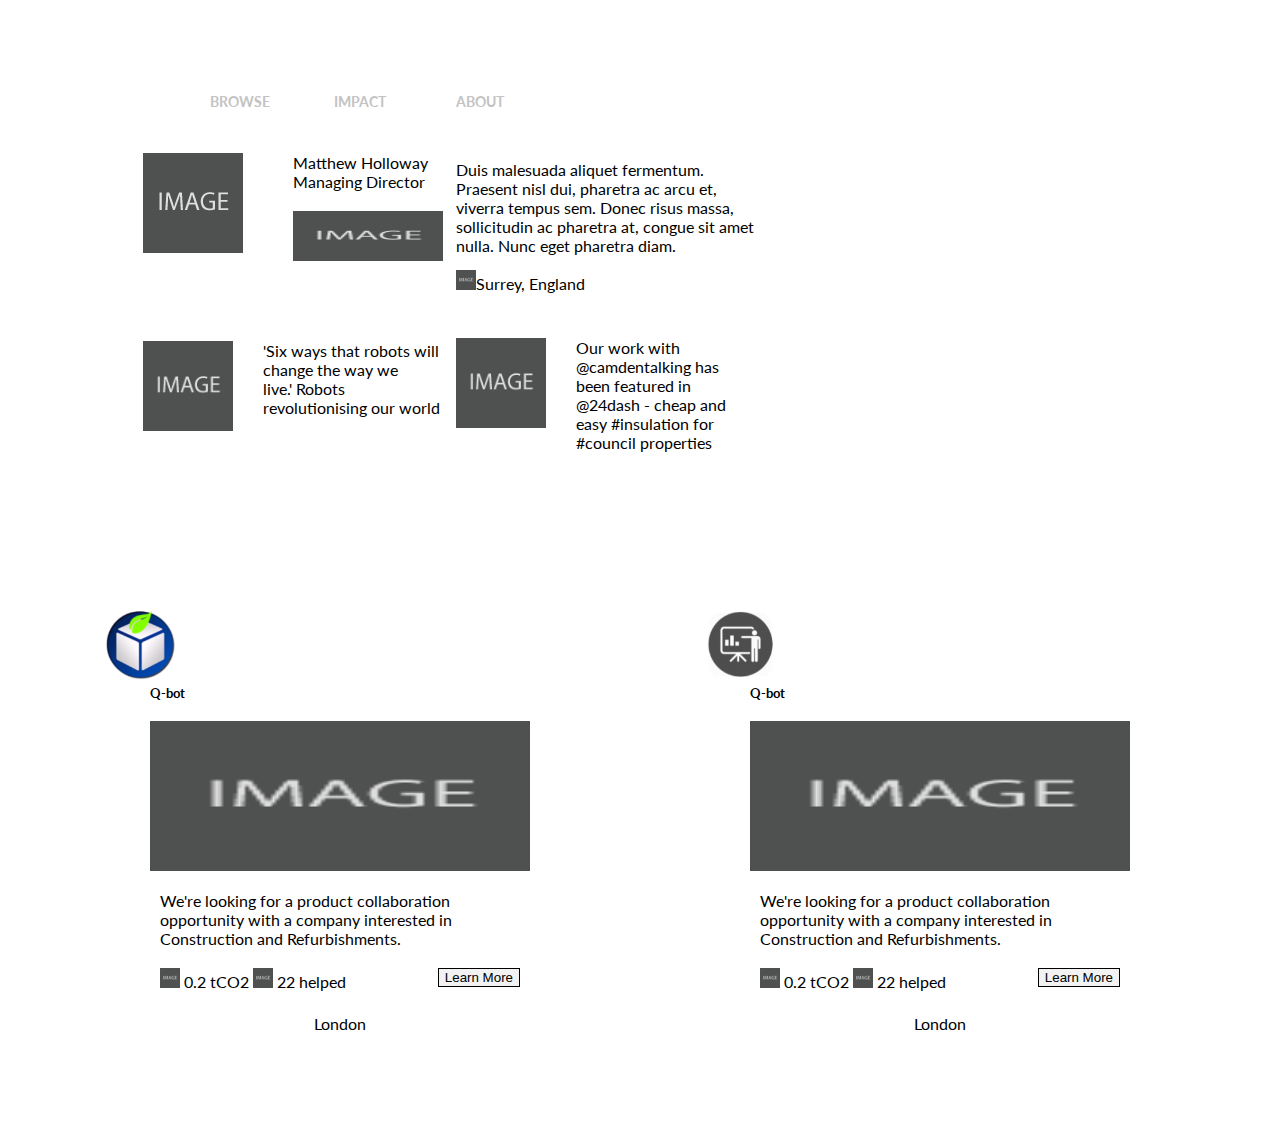
==== profile.html @ eb340f92 "Front End" ====
<!DOCTYPE html PUBLIC "-//W3C//DTD XHTML 1.0 Transitional//EN" "http://www.w3.org/TR/xhtml1/DTD/xhtml1-transitional.dtd">
<html xmlns="http://www.w3.org/1999/xhtml">
<head>
<meta http-equiv="Content-Type" content="text/html; charset=UTF-8" />
<link rel="stylesheet" type="text/css" href="style/style.css" />
<link href='http://fonts.googleapis.com/css?family=Lato:400,300,700' rel='stylesheet' type='text/css'>
<title>PROJECT INFORMATION | ThegoodOrg</title>
</head>
<body>

<div class="main_nav">
	<div class="container">
        <div class="nav">
            <ul>
            <li>BROWSE</li>
            <li>IMPACT</li>
            <li>ABOUT</li>
            </ul>       
        </div>
    </div>
</div>


<div class="main_body">
    <div class="container relative">
    
  <div class="col-1">
      <div class="row-1-col">
      	<div class="profile-pic"><img src="images/image.png"  /></div>
        <div class="company">
        Matthew Holloway <br />
        Managing Director
        </div>
        <div class="company-logo"><img src="images/image.png"  /></div>
        <div class="clear"></div>
      </div>
      
      <div class="row-2-col"><img src="images/image.png"  /><span>'Six ways that robots will change the way we live.' Robots revolutionising our world</span></div>
  </div>
  <div class="col-2">
       <div class="row-1-col"><span>Duis malesuada aliquet fermentum. Praesent nisl dui, pharetra ac arcu et, viverra tempus sem. Donec risus massa, sollicitudin ac pharetra at, congue sit amet nulla. Nunc eget pharetra diam.</span><span><img src="images/image.png" />Surrey, England</span></div>
       <div class="row-2-col"><img src="images/image.png"  /> <span>Our work with @camdentalking has been featured in @24dash - cheap and easy #insulation for #council properties</span></div>
   </div>
   <div class="col-3"><iframe width="560" height="315" src="https://www.youtube.com/embed/BcGdsdqiJXcDo8" frameborder="0" allowfullscreen></iframe></div>
	</div>
</div>

<div class="main-projects">
    <div class="container relative">

<div class="profile-project-one left">
    <img class="absolute-project-logo" src="images/Product Collaboraiton.png" />
    <div class="project-image-big"></div>
    <h5>Q-bot</h5>
    <img src="images/image.png" border="0" class="absolute-project-image" /><span>We're looking for a product collaboration opportunity with a company interested in Construction and Refurbishments.
    </span>
    <span><img class="icon" src="images/image.png"  />0.2 tCO2 <img class="icon" src="images/image.png" />22 helped <button>	<label>Learn More</label></button></span>
    <div class="location">London</div>
    </div>
    
    
  <div class="profile-project-one right">
    <img class="absolute-project-logo" src="images/Lecturing Opportunities.png" />
    <div class="project-image-big"></div>
    <h5>Q-bot</h5>
    <img class="absolute-project-image" src="images/image.png" />
    <span>We're looking for a product collaboration opportunity with a company interested in Construction and Refurbishments.
    </span>
    <span><img class="icon" src="images/image.png"  />0.2 tCO2 <img class="icon" src="images/image.png" />22 helped <button>	<label>Learn More</label></button></span>
    <div class="location">London</div>
    </div>
</div> 
    
</div><!-- container end -->
</div><!-- main_body end -->


</body>
</html>
---- style/style.css ----
@charset "UTF-8";
/* CSS Document */

body { margin:0; padding:0; background-color:f0f0f0; font-family: 'Lato', sans-serif; }
a { text-decoration:none; color:#fc663b; }
.clear {  height:0; clear:both;  }
.container { max-width:1000px; width:100%; display:block; margin:auto; }
.relative { POSITION:relative; }
.dLine { width:100%; height:1px; border-bottom:1px dotted #000; margin:10px 0; }
.textAlignCenter { text-align:center; }


/* TOP NAVIGATION */
.main_nav { position:relative; width:100%; display:block;  background-color:#FFF; min-height:120px; }
.nav { max-width:1000px; width:100%; position:absolute; bottom:0; }
.nav ul { list-style-type:none; display:block; }
.nav ul li { float:left; display:inline-block; max-width:100px; width:100%; font-size:14px; font-weight:700; text-align:center; padding:10px; color:#c3c3c3; }
.nav ul li:hover { border-bottom:2px solid #c3c3c3; color:#000; }
/* TOP NAVIGATION ENDS */

/* PROJECT NAVIGATION */

.project-nav-msg-triangle { display:none; background-color: #F2F2F2; border-radius: 5px; box-shadow: 0 0 6px #B2B2B2; padding: 10px 18px; position: absolute; top:20px; left:-230px; vertical-align: top; padding-bottom:20px; z-index:10;}
.project-nav-msg-triangle::before { background-color: #F2F2F2; content: "\00a0"; display: block; height: 16px; position: absolute; top: 11px;  z-index:10;
 transform:             rotate( 29deg ) skew( -35deg );
        -moz-transform:    rotate( 29deg ) skew( -35deg );
        -ms-transform:     rotate( 29deg ) skew( -35deg );
        -o-transform:      rotate( 29deg ) skew( -35deg );
        -webkit-transform: rotate( 29deg ) skew( -35deg );
 width:  20px;	
}
.project-nav-msg-close  { width:100%; }
.project-nav-msg-close img{ display:block; width:18px; float:right; clear:both; }

.project-nav-one {  display:none; padding:30px 0;  } 
.project-nav-project { float:left; width:100px; margin-right:50px;}
.project-nav-project:last-of-type { float:left; width:100px; margin-right:0px;  }
.project-nav-one-img-one { width:100px; height:100px; background-image:url(../images/project-nav-one-img-one-hover.png); }
.project-nav-one-img-one:hover { width:100px; height:100px; background-image:url(../images/project-nav-one-img-one.png); }
.project-nav-one-img-two{ width:100px; height:100px; background-image:url(../images/project-nav-one-img-two-hover.png); }
.project-nav-one-img-two:hover{ width:100px; height:100px; background-image:url(../images/project-nav-one-img-two.png); }
.project-nav-one-img-three{ width:100px; height:100px; background-image:url(../images/project-nav-one-img-three-hover.png); }
.project-nav-one-img-three:hover{ width:100px; height:100px; background-image:url(../images/project-nav-one-img-three.png); }
.project-nav-one-img-four{ width:100px; height:100px; background-image:url(../images/project-nav-one-img-four-hover.png); }
.project-nav-one-img-four:hover{ width:100px; height:100px; background-image:url(../images/project-nav-one-img-four.png); }
.project-nav-one-img-five{ width:100px; height:100px; background-image:url(../images/project-nav-one-img-five-hover.png); }
.project-nav-one-img-five:hover{ width:100px; height:100px; background-image:url(../images/project-nav-one-img-five.png); }
.project-nav-one-img-six{ width:100px; height:100px; background-image:url(../images/project-nav-one-img-six-hover.png); }
.project-nav-one-img-six:hover{ width:100px; height:100px; background-image:url(../images/project-nav-one-img-six.png); }
.project-nav-one-img-seven{ width:100px; height:100px; background-image:url(../images/project-nav-one-img-seven-hover.png); }
.project-nav-one-img-seven:hover{ width:100px; height:100px; background-image:url(../images/project-nav-one-img-seven.png); }
.project-nav-project span{ display:block; font-size:11px; width:100%; text-align:center; overflow:hidden;  }
/* PROJECT NAVIGATION ENDS */



/* MAIN HOME PAGE */

.main_body { width:100%; background-color:#fff; margin-top:10px; min-height:400px; padding-bottom:15px; }
.project-one { display:block; min-height:280px; max-width:300px; width:100%; float:left; background-image:url(../images/project-one.png); position:relative; margin-bottom:20px; margin-top:100px;}

.projectOne-img-one { position:absolute; width:107px; height:100px; bottom:0; right:46px; z-index:10; }
.projectOne-img-one:hover {  background-image:url(../images/projectOne-img-one.png); }
.projectOne-img-two { position:absolute; width:141px; height:136px; bottom:0; left:32px; }
.projectOne-img-two:hover {  background-image:url(../images/projectOne-img-two.png); }
.projectOne-img-three { position:absolute; width:136px; height:144px; top:0; left:6px; }
.projectOne-img-three:hover {  background-image:url(../images/projectOne-img-three.png); }
.projectOne-img-four { position:absolute; width:110px; height:106; top:4px; right:38px; }
.projectOne-img-four:hover {  background-image:url(../images/projectOne-img-four.png); }
.projectOne-img-five { position:absolute; width:79px; height:82; top:104px; right:0; }
.projectOne-img-five:hover {  background-image:url(../images/projectOne-img-five.png); }
.project-one-msg { display:none; position:absolute; left:300px; z-index:10; width:150px; height:100px; font-size:11px; top:300px; }

.project-one-msg-triangle { display:inline-block; background-color: #F2F2F2; border-radius: 5px; box-shadow: 0 0 6px #B2B2B2; padding: 10px 18px; position: absolute vertical-align: top; padding-bottom:20px;}
.project-one-msg-triangle::before { background-color: #F2F2F2; content: "\00a0"; display: block; height: 16px; position: absolute; top: 11px; left:-5px;
 transform:             rotate( 29deg ) skew( -35deg );
        -moz-transform:    rotate( 29deg ) skew( -35deg );
        -ms-transform:     rotate( 29deg ) skew( -35deg );
        -o-transform:      rotate( 29deg ) skew( -35deg );
        -webkit-transform: rotate( 29deg ) skew( -35deg );
 width:  20px;
	
}

.search { display:none; width:80%; padding:125px 0; margin:auto; }
.search input { float:left; display:inline-block; width:calc(100% - 200px); height:40px; border-radius:5px; }
.search button { float:right; display:inline-block; width:100px; height:35px; border-radius:5px; }

.project-one-msg-close  { width:100%; }
.project-one-msg-close img{ display:block; width:18px; float:right; clear:both; }
.project-one-msg-box { background-color:#fff; width:80%; }

.project-two { display:inline-block; min-height:280px; max-width:300px; width:100%; float:none; position:relative; margin:auto; margin-bottom:20px; margin-top:100px; }
.project-three { display:block; min-height:280px; max-width:300px; width:100%; float:right; background-image:url(../images/project-three.png); position:relative; margin-bottom:20px; margin-top:100px;}






/* MAIN HOME ENDS */


/* PROJECT PAGE */
.main_body-project { width:100%; background-color:#f4f4f4; margin-top:10px; min-height:400px; text-align:center; }
.main_body-project h1 { text-align:left; font-weight:300; }
.main_body-project h3 { text-align:left; }
.image { width:100%; min-height:400px; background-color:#535353; }
.call-back { margin-top:10px; background-color:#0004a1; color:#fff; width:130px; height:40px; border:5px; border-radius:5px; }

.left-side-panel { float:left; display:inline-block; width:20%;  }
.right-side-panel { float:right; display:inline-block; width:15%;  }
.center-side-panel {  display:inline-block; width:60%; margin:auto; }

.project-info { width:100%; min-height:1px; background-color:#FFF; padding:10px; text-align:left;  }
.project-info img { margin:auto; }
.button { width:100%; min-height:1px; padding:10px; background:#fff; margin-top:20px; }
.button img{ width:25px; height:25px; float:left; }

.info-box { display:block; min-height:50px; margin:25px 0; background-color:#fff; padding:15px; }
.info-box img { width:30px; height:30px; float:left; display:inline-block;  }
.info-box h2 {  display:inline-block; font-weight:300;  margin:0; padding:0; text-align:left; margin-bottom:25px; }
.info-box span { display:block; width:100%;  }
.location-span { float:left; width:50%; text-align:left }
.location-map { float:right; width:50%; }

.row { width:100%; min-height:20px; text-align:center; padding-top:20px;  }
.row .logo { width:25%; display:inline-block; float:left; }
.row .rep-name { width:25%; display:inline-block; float:left;  }
.row .rep-role { width:25%; display:inline-block; float:left;  }
.row .project-logo { width:25%; display:inline-block; float:left;  }
.row .project-logo img { height:50px; width:70%; }

.row .description {  width:45%; display:inline-block; float:left; padding-right:5%; }
.row .description h4 { margin:0; margin:30px 0; text-align:left; font-weight:400; }
.row .new-project { position:relative; width:45%; display:inline-block; float:right; }
.row .new-project button { position:absolute; left:50px; bottom:-90px; float:left; margin-top:10px; background-color:#0004a1; color:#fff; width:130px; height:40px; border:5px; border-radius:5px; }

.row-line {  min-height:1px; border-bottom: dotted 1px #000; width:100%; margin:20px 0; }
.row .recent-location, .row .recent-news  { text-align:left; margin-bottom:10px; }
.project-image { float:left; width:23%; }
.project-image img { height:100%; width:100%; }
.project-msg { float:left; width:23%; padding:1%; }
.row-button-learn { float:left;  }
.row-button-learn button {  margin-top:10px; background-color:#0004a1; color:#fff; width:130px; height:40px; border:5px; border-radius:5px; }
.row-button-request { float:left; }
.row-button-request button { margin-top:10px; background-color:#0004a1; color:#fff; width:130px; height:40px; border:5px; border-radius:5px; margin-left:20px; }
/* PROJECT PAGE  ENDS */


/* PROFILE PAGE  */
.col-1 { display:inline-block; width:30%; float:left; padding:3px; margin-top:20px; height:310px; }
.col-1 .profile-pic { width:40%; height:100%; display:inline-block; float:left; }
.col-1 .profile-pic { max-width:150px; width:100%; }
.col-1 .company-pic { width:60%; display:inline-block; text-align:right; float:right; }
.col-1 .company-logo { width:50%; display:inline-block; float:right; padding-top:20px;}
.col-1 .company-logo img { height:50px; width:100%; }
.col-1 .row-2-col { margin-top:65px; }
.col-1 .row-2-col img { width:30%; display:inline-block; margin-top:15px; float:left; }
.col-1 .row-2-col span { width:60%; display:inline-block; margin-top:15px; float:right;}
.col-2 {  display:inline-block; width:30%; float:left; padding:10px;  margin-top:20px; height:310px; }
.col-2 .row-1-col span { width:100%; display:block; }
.col-2 .row-1-col span:last-of-type { margin-top:15px; }
.col-2 .row-1-col span img {  width:20px; height:20px; }
.col-2 .row-2-col { margin-top:30px; }
.col-2 .row-2-col img { width:30%; display:inline-block; margin-top:15px; float:left; }
.col-2 .row-2-col span { width:60%; display:inline-block; margin-top:15px; float:right;}
.col-3 {  display:inline-block; width:30%; float:left;  margin-top:20px; }


.profile-project-one { max-width:400px; width:100%; display:block; position:relative; background-color:#fff; padding-top:15px;  margin:100px 0; }
.profile-project-one .absolute-project-logo { position:absolute; top:-40px; left:-40px; width:80px; height:80px }
.profile-project-one .absolute-project-image { width:95%; height:150px; display:block; margin:auto; }
.profile-project-one h5 { display:block; width:95%; margin:20px auto; padding-top:5px; }
.profile-project-one span { display:block; width:90%; margin:20px auto;  }
.icon { width:20px; height:20px; margin-right:4px; }
.profile-project-one .location { background-color:c4c4c4; text-align:center; width:100%; margin-top:15px; padding:3px 0;}
.profile-project-one span button { border:1px solid #000; background:#f2f2f2; float:right; }
.left { float:left; }
.right { float:right; }
/* PROFILE PAGE  ENDS */

/* CREATE A NEW PROJECT PROFILE PAGE */
.main_body_create_profile { width:100%; margin-top:10px; min-height:400px; padding-bottom:15px; }
.main_body_create_profile .create-profile { background-color:#fff; min-height:400px; padding-left:15px; }
.col-1 .new-profile-pic { min-width:110px; min-height:110px; display:inline-block; float:left;  border-radius:50%; border:1px solid #000; line-height:110px; text-align:center; } 
.col-1 .new-company input { margin:5px }
.col-1 .new-company-pic { width:60%; display:inline-block; text-align:right; float:right; }
.col-1 .new-company-logo { width:50%; display:inline-block; float:right; padding-top:20px;}
.col-2 .row-1-col input[type="text"] { margin-left:9px; }
.col-3-new {  display:inline-block; width:36%; float:left;  margin-top:20px; background-color:#f2f2f2; min-height:310px; }
.col-3-new input[type="text"]{ width:60%; margin:auto; display:block; margin-top:45%; }
.profile-project-one .profile-project-image-add { width:90%; min-height:150px; line-height:150px; text-align:center; background-color:#f2f2f2; margin:auto; }
/* CREATE A NEW PROJECT PROFILE PAGE ENDS */

/* SIGN IN FORM */
.signInForm { display:block; margin:100px auto; width:400px; min-height:500px; background-color:f1f1f1; border:4px solid #474747; }
.signInForm h1{ width:100%; text-align:center; color:#666666; }
.signInForm h3{ width:100%; text-align:center; color:#666666; margin-bottom:40px; }
.signInForm .login { width:80%; background-color:#fff; display:block; margin:auto; padding:3%; }
.signInForm .login input {display:block; margin:auto; width:90%; margin:15px auto; height:25px; }
.signInForm .login button { display:block; margin:auto;  width:90%; height:38px; color:#fff; font-weight:600; background-color:#fc663b; border:none; }
.signInForm .login img { width:70%; height:40px; margin:auto; display:block; }
.signInForm .login h3 { text-align:center; width:100%; display:block; }
.signInForm .login span { text-align:center; width:100%; display:block; margin:10px auto; }
.signInForm .login span:first-of-type { width:88%; font-size:10px; text-align:left; }
/* SIGN IN FORM ENDS */

/* HEAR FROM YOU FORM */
.hear-from-you{ display:block; margin:100px auto; width:580px; min-height:330px; background-color:fff; border:3px solid #474747; }
.hear-from-you img.hearLogo{ float:left; display:inline-block; width:60px; height:60px; margin:20px;}
.hear-from-you h4 { color:#666666; line-height:60px; }
.hear-from-you textarea { width:80%; display:block; margin:auto; }
.hear-from-you button { float:right; margin:15px 10% 0 0; }
.hear-from-you .project-rate { padding:25px 0 15px 10px; }
.hear-from-you .project-rate img { width:15px; height:15px; margin-right:4px; }
/* HEAR FROM YOU FORM ENDS */

/* HEAR FROM YOU FORM */
.request-a-call { display:block; margin:100px auto; width:580px; min-height:150px; background-color:fff; border:3px solid #474747; }
.request-a-call img.hearLogo{ float:left; display:inline-block; width:60px; height:60px; margin:20px;}
.request-a-call h4 { color:#666666; line-height:25px; width:60%; float:left;}
.request-a-call input { display:block; width:50px; height:27px; text-align:center; float:right;  margin:35px 10% 0 0; }
.request-a-call button { float:right; margin:15px 10% 0 0; border:1px solid #000; background:#f2f2f2; }
.request-a-call .project-rate { padding:25px 0 15px 10px; }
.request-a-call .project-rate img { width:15px; height:15px; margin-right:4px; }
/* HEAR FROM YOU FORM ENDS */

/* CREATE A NEW USER PROFILE PAGE */
.column-1 { display:inline-block; float:left; width:50%; min-height:10px; padding-top:30px; }
.column-1 .user-logo { width:20%; display:inline-block; float:left; }
.column-1 .user-logo img { width:90%; }
.column-1 .user-logo-desc { width:70%; display:inline-block; float:right; }
.column-1 .user-profile-pic {  width:20%; display:inline-block; float:left; margin-top:20px;  }
.column-1 .input-info { float:right; width:80%; margin-top:30px; }
.column-1 .input-info input[type="text"] { display:block; float:right; width:80%; margin:5px 20px;}
.column-1 table { width:100%; margin-top:20px; }
.column-1 table tr td { text-align:right; font-size:12px; }
.column-1 table input[type="text"] { width:80%; margin:5px 20px; }
.column-1 table button { float:left; margin:20px 50px;  border:1px solid #000; background:#f2f2f2;}
.column-2 { display:inline-block; float:right; width:50%; }

.column-2 textarea { width:100%; resize:none; }
.column-2 label { width:100%; font-size:12px; }
.column-2 .initiatives { display:block; width:100%; }
.column-2 .initiatives .initiatives-description { max-width:200px; display:inline-block; float:left; font-size:12px;}
.column-2 .initiatives .initiatives-box { max-width:40px; display:inline-block; float:left;  }
.column-2 .initiatives .initiatives-box span { font-size:5px; }
.column-2 .initiatives .initiatives-box img { width:40px; }
.column-2 h5 { width:100%; display:block; clear:both; margin-top:20px; margin-bottom:8px; }

.column-2 .causes { width:100%; display:block; }
.column-2 .causes .causes-description { width:35%; float:left; font-size:12px; }
.column-2 .causes .causes-one { width:20%; float:left; background:#999; }
.column-2 .causes .causes-two { width:20%; float:left; background:#999; }
.column-2 .causes .causes-three { width:20%; float:left; background:#999; }

/* CREATE A NEW USER PROFILE PAGE ENDS*/
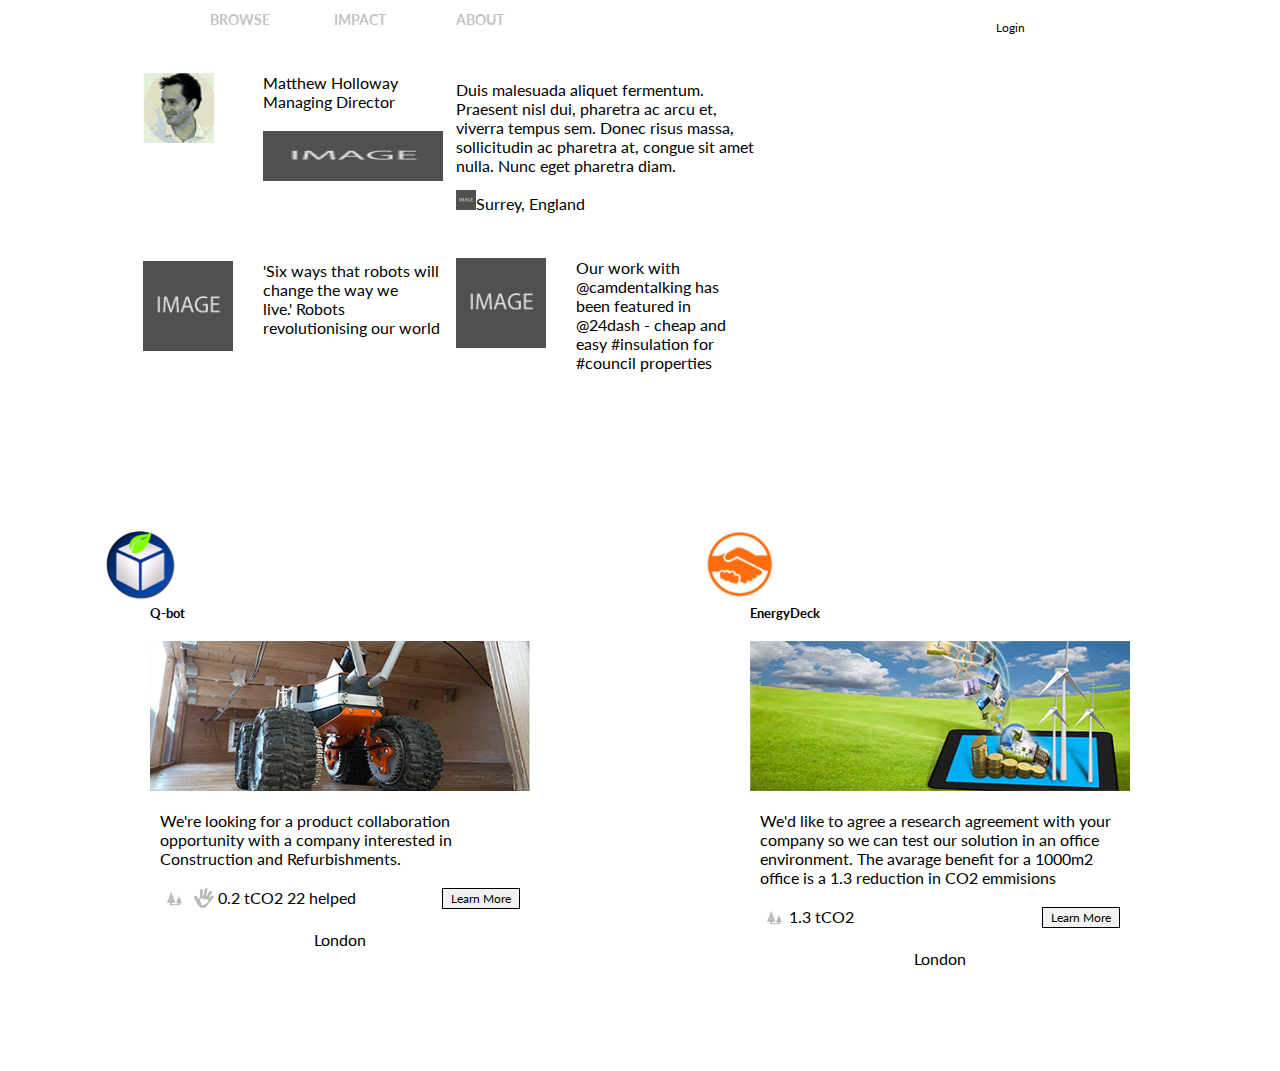
==== commit 587750aa: "update front page" ====
--- a/profile.html
+++ b/profile.html
@@ -10,6 +10,16 @@
 
 <div class="main_nav">
 	<div class="container">
+    
+     <div class="search">
+        <div class="login">
+            <ul>
+                <a id="login" href="#"><li>Login</li></a>
+
+            </ul>
+        </div>
+    	
+    </div>
         <div class="nav">
             <ul>
             <li>BROWSE</li>
@@ -20,13 +30,36 @@
     </div>
 </div>
 
+<!-- SIGN IN FORM -->
+<div id="login_form" class="signInForm" style="display:none;">
+<h1>Welcome !</h1>
+<h3>Please sign in to your account</h3>
+
+  <div class="login">    
+   	<input type="text" placeHolder="Email" />       
+        <input type="text" placeHolder="Password" />
+        
+        <button><label>SIGN IN</label></button>
+        <span><a href="#">Forgot your password?</a></span>
+        
+    <h3>or <a href="#">SIGN UP</a> - Its FREE</h3>
+        
+      <a href=""><img src="images/linkedInSignIn.png" /></a>
+        
+      <span>Please sign in here if you're a <a href="#">startup</a></span>
+    <a href="#" id="close" >Close</a>
+    </div><!-- login end -->
+</div><!-- signInForm end -->
+<!-- SIGN IN FORM ENDS -->
+
+
 
 <div class="main_body">
     <div class="container relative">
     
   <div class="col-1">
       <div class="row-1-col">
-      	<div class="profile-pic"><img src="images/image.png"  /></div>
+      	<div class="profile-pic"><img src="images/profiles/profile.png"  /></div>
         <div class="company">
         Matthew Holloway <br />
         Managing Director
@@ -41,34 +74,36 @@
        <div class="row-1-col"><span>Duis malesuada aliquet fermentum. Praesent nisl dui, pharetra ac arcu et, viverra tempus sem. Donec risus massa, sollicitudin ac pharetra at, congue sit amet nulla. Nunc eget pharetra diam.</span><span><img src="images/image.png" />Surrey, England</span></div>
        <div class="row-2-col"><img src="images/image.png"  /> <span>Our work with @camdentalking has been featured in @24dash - cheap and easy #insulation for #council properties</span></div>
    </div>
-   <div class="col-3"><iframe width="560" height="315" src="https://www.youtube.com/embed/BcGdsdqiJXcDo8" frameborder="0" allowfullscreen></iframe></div>
+   <div class="col-3"><iframe width="410" height="315" src="https://www.youtube.com/embed/BcGdsdqiJXcDo8" frameborder="0" allowfullscreen></iframe></div>
 	</div>
 </div>
 
 <div class="main-projects">
     <div class="container relative">
 
-<div class="profile-project-one left">
-    <img class="absolute-project-logo" src="images/Product Collaboraiton.png" />
-    <div class="project-image-big"></div>
-    <h5>Q-bot</h5>
-    <img src="images/image.png" border="0" class="absolute-project-image" /><span>We're looking for a product collaboration opportunity with a company interested in Construction and Refurbishments.
-    </span>
-    <span><img class="icon" src="images/image.png"  />0.2 tCO2 <img class="icon" src="images/image.png" />22 helped <button>	<label>Learn More</label></button></span>
-    <div class="location">London</div>
+    <div class="profile-project-one left">
+        <img class="absolute-project-logo" src="images/Product Collaboraiton.png" />
+        <div class="project-image-big"></div>
+      <h5>Q-bot</h5>
+        <img src="images/project-images/card-one.png" border="0" class="absolute-project-image" /><span>We're looking for a product collaboration opportunity with a company interested in Construction and Refurbishments.
+        </span>
+      <span><img class="icon" src="images/icons/icon_E-impact.png"  />0.2 tCO2 <img class="icon" src="images/icons/icon-R-impact.png" />22 helped <a class="learn-more-button" href="project-collaboration.html"> Learn More</a></span>
+        <div class="location">London</div>
     </div>
-    
-    
-  <div class="profile-project-one right">
-    <img class="absolute-project-logo" src="images/Lecturing Opportunities.png" />
-    <div class="project-image-big"></div>
-    <h5>Q-bot</h5>
-    <img class="absolute-project-image" src="images/image.png" />
-    <span>We're looking for a product collaboration opportunity with a company interested in Construction and Refurbishments.
-    </span>
-    <span><img class="icon" src="images/image.png"  />0.2 tCO2 <img class="icon" src="images/image.png" />22 helped <button>	<label>Learn More</label></button></span>
-    <div class="location">London</div>
+     
+    <div class="profile-project-one right">
+        <img class="absolute-project-logo" src="images/project-nav-one-img-four.png" />
+        <div class="project-image-big"></div>
+      <h5>EnergyDeck</h5>
+        <img class="absolute-project-image" src="images/project-images/card-two.png" />
+        <span>We'd like to agree a research agreement with your company so we can test our solution in an office environment. The avarage benefit for a 1000m2 office is a 1.3 reduction in CO2 emmisions
+        </span>
+      <span><img class="icon" src="images/icons/icon_E-impact.png"  />1.3 tCO2
+
+      <a class="learn-more-button" href="project-collaboration.html"> Learn More</a></span>
+        <div class="location">London</div>
     </div>
+  </div> 
 </div> 
     
 </div><!-- container end -->
--- a/style/style.css
+++ b/style/style.css
@@ -5,50 +5,60 @@
 a { text-decoration:none; color:#fc663b; }
 .clear {  height:0; clear:both;  }
 .container { max-width:1000px; width:100%; display:block; margin:auto; }
+.container-smaller { max-width:940px; }
 .relative { POSITION:relative; }
 .dLine { width:100%; height:1px; border-bottom:1px dotted #000; margin:10px 0; }
 .textAlignCenter { text-align:center; }
 
 
 /* TOP NAVIGATION */
-.main_nav { position:relative; width:100%; display:block;  background-color:#FFF; min-height:120px; }
-.nav { max-width:1000px; width:100%; position:absolute; bottom:0; }
+
+.search { position:relative; display:block; max-width:550px; float:right; padding:4px 0 10px 0; margin:auto; }
+.search .login { float:right; display:inline-block; width:200px; padding-bottom:30px; padding-right:5px; }
+.search .login ul li{  display:inline-block; width:70px; text-align:center; float:left;color:#000; font-size:12px; padding-bottom:3px; border-bottom:2px solid #fff;}
+.search .login ul li:hover { border-bottom:2px solid #3d3d3d; }
+.search input.search { float:left; display:inline-block; border-radius:25px; width:270px; z-index:999; padding-left:15px;}
+.search button { background-image:url(../images/magnifier.png); background-color:transparent; border:none; position:absolute; bottom:37px; right:200px; z-index:99999; width:40px; height:40px; border-radius:5px; margin-left:15px; }
+
+.main_nav { position:relative; width:100%; display:block;  background-color:#FFF; min-height:40px; }
+.nav { max-width:500px; width:100%; position:absolute; bottom:0; }
 .nav ul { list-style-type:none; display:block; }
-.nav ul li { float:left; display:inline-block; max-width:100px; width:100%; font-size:14px; font-weight:700; text-align:center; padding:10px; color:#c3c3c3; }
+.nav ul li { border-bottom:2px solid #fff; float:left; display:inline-block; max-width:100px; width:100%; font-size:14px; font-weight:700; text-align:center; padding:10px; color:#c3c3c3; }
 .nav ul li:hover { border-bottom:2px solid #c3c3c3; color:#000; }
 /* TOP NAVIGATION ENDS */
 
 /* PROJECT NAVIGATION */
 
-.project-nav-msg-triangle { display:none; background-color: #F2F2F2; border-radius: 5px; box-shadow: 0 0 6px #B2B2B2; padding: 10px 18px; position: absolute; top:20px; left:-230px; vertical-align: top; padding-bottom:20px; z-index:10;}
-.project-nav-msg-triangle::before { background-color: #F2F2F2; content: "\00a0"; display: block; height: 16px; position: absolute; top: 11px;  z-index:10;
- transform:             rotate( 29deg ) skew( -35deg );
-        -moz-transform:    rotate( 29deg ) skew( -35deg );
-        -ms-transform:     rotate( 29deg ) skew( -35deg );
-        -o-transform:      rotate( 29deg ) skew( -35deg );
-        -webkit-transform: rotate( 29deg ) skew( -35deg );
+.project-nav-msg-triangle { display:block; background-color: #F2F2F2; border-radius: 5px; box-shadow: 0 0 6px #B2B2B2; padding: 10px 18px; vertical-align: top; padding-bottom:20px; position:absolute; bottom:140px; left:270px; z-index:10; font-size:13px;}
+.project-nav-msg-triangle::before { background-color: #F2F2F2; content: "\00a0"; display: block; height: 16px; position: absolute; top: 86px;  z-index:10;
+ transform:             rotate( 115deg ) skew( -35deg );
+        -moz-transform:    rotate( 115deg ) skew( -35deg );
+        -ms-transform:     rotate( 115deg ) skew( -35deg );
+        -o-transform:      rotate( 115deg ) skew( -35deg );
+        -webkit-transform: rotate( 115deg ) skew( -35deg );
  width:  20px;	
 }
 .project-nav-msg-close  { width:100%; }
 .project-nav-msg-close img{ display:block; width:18px; float:right; clear:both; }
 
-.project-nav-one {  display:none; padding:30px 0;  } 
-.project-nav-project { float:left; width:100px; margin-right:50px;}
-.project-nav-project:last-of-type { float:left; width:100px; margin-right:0px;  }
-.project-nav-one-img-one { width:100px; height:100px; background-image:url(../images/project-nav-one-img-one-hover.png); }
-.project-nav-one-img-one:hover { width:100px; height:100px; background-image:url(../images/project-nav-one-img-one.png); }
-.project-nav-one-img-two{ width:100px; height:100px; background-image:url(../images/project-nav-one-img-two-hover.png); }
-.project-nav-one-img-two:hover{ width:100px; height:100px; background-image:url(../images/project-nav-one-img-two.png); }
-.project-nav-one-img-three{ width:100px; height:100px; background-image:url(../images/project-nav-one-img-three-hover.png); }
-.project-nav-one-img-three:hover{ width:100px; height:100px; background-image:url(../images/project-nav-one-img-three.png); }
-.project-nav-one-img-four{ width:100px; height:100px; background-image:url(../images/project-nav-one-img-four-hover.png); }
-.project-nav-one-img-four:hover{ width:100px; height:100px; background-image:url(../images/project-nav-one-img-four.png); }
-.project-nav-one-img-five{ width:100px; height:100px; background-image:url(../images/project-nav-one-img-five-hover.png); }
-.project-nav-one-img-five:hover{ width:100px; height:100px; background-image:url(../images/project-nav-one-img-five.png); }
-.project-nav-one-img-six{ width:100px; height:100px; background-image:url(../images/project-nav-one-img-six-hover.png); }
-.project-nav-one-img-six:hover{ width:100px; height:100px; background-image:url(../images/project-nav-one-img-six.png); }
-.project-nav-one-img-seven{ width:100px; height:100px; background-image:url(../images/project-nav-one-img-seven-hover.png); }
-.project-nav-one-img-seven:hover{ width:100px; height:100px; background-image:url(../images/project-nav-one-img-seven.png); }
+
+.project-nav-one {  display:none; padding:10px 0; max-width:860px; margin:auto;   } 
+.project-nav-project { display:none; float:left; width:80px; margin-right:50px;}
+.project-nav-project-last { float:left; width:80px; margin-right:0px;  }
+.project-nav-one-img-one { width:80px; height:80px; background-image:url(../images/project-nav-one-img-one-hover.png); background-size:cover;}
+.project-nav-one-img-one:hover { width:80px; height:80px; background-image:url(../images/project-nav-one-img-one.png); background-size:cover; }
+.project-nav-one-img-two{ width:80px; height:80px; background-image:url(../images/project-nav-one-img-two-hover.png); background-size:cover; }
+.project-nav-one-img-two:hover{ width:80px; height:80px; background-image:url(../images/project-nav-one-img-two.png); background-size:cover; }
+.project-nav-one-img-three{ width:80px; height:80px; background-image:url(../images/project-nav-one-img-three-hover.png); background-size:cover; }
+.project-nav-one-img-three:hover{ width:80px; height:80px; background-image:url(../images/project-nav-one-img-three.png); background-size:cover; }
+.project-nav-one-img-four{ width:80px; height:80px; background-image:url(../images/project-nav-one-img-four-hover.png); background-size:cover; }
+.project-nav-one-img-four:hover{ width:80px; height:80px; background-image:url(../images/project-nav-one-img-four.png); background-size:cover; }
+.project-nav-one-img-five{ width:80px; height:80px; background-image:url(../images/project-nav-one-img-five-hover.png); background-size:cover;}
+.project-nav-one-img-five:hover{ width:80px; height:80px; background-image:url(../images/project-nav-one-img-five.png); background-size:cover; }
+.project-nav-one-img-six{ width:80px; height:80px; background-image:url(../images/project-nav-one-img-six-hover.png); background-size:cover; }
+.project-nav-one-img-six:hover{ width:80px; height:80px; background-image:url(../images/project-nav-one-img-six.png); background-size:cover; }
+.project-nav-one-img-seven{ width:80px; height:80px; background-image:url(../images/project-nav-one-img-seven-hover.png); background-size:cover; }
+.project-nav-one-img-seven:hover{ width:80px; height:80px; background-image:url(../images/project-nav-one-img-seven.png); background-size:cover; }
 .project-nav-project span{ display:block; font-size:11px; width:100%; text-align:center; overflow:hidden;  }
 /* PROJECT NAVIGATION ENDS */
 
@@ -57,46 +67,107 @@
 /* MAIN HOME PAGE */
 
 .main_body { width:100%; background-color:#fff; margin-top:10px; min-height:400px; padding-bottom:15px; }
-.project-one { display:block; min-height:280px; max-width:300px; width:100%; float:left; background-image:url(../images/project-one.png); position:relative; margin-bottom:20px; margin-top:100px;}
-
+
+.project-one { display:inline-block; min-height:280px; max-width:300px; width:100%; float:left; background-image:url(../images/project-one.png); position:relative; margin-bottom:60px; margin-top:20px;}
 .projectOne-img-one { position:absolute; width:107px; height:100px; bottom:0; right:46px; z-index:10; }
 .projectOne-img-one:hover {  background-image:url(../images/projectOne-img-one.png); }
 .projectOne-img-two { position:absolute; width:141px; height:136px; bottom:0; left:32px; }
 .projectOne-img-two:hover {  background-image:url(../images/projectOne-img-two.png); }
 .projectOne-img-three { position:absolute; width:136px; height:144px; top:0; left:6px; }
 .projectOne-img-three:hover {  background-image:url(../images/projectOne-img-three.png); }
-.projectOne-img-four { position:absolute; width:110px; height:106; top:4px; right:38px; }
+.projectOne-img-four { position:absolute; width:110px; height:106px; top:4px; right:38px; }
 .projectOne-img-four:hover {  background-image:url(../images/projectOne-img-four.png); }
-.projectOne-img-five { position:absolute; width:79px; height:82; top:104px; right:0; }
+.projectOne-img-five { position:absolute; width:79px; height:82px; top:104px; right:0; }
 .projectOne-img-five:hover {  background-image:url(../images/projectOne-img-five.png); }
+#ProjectOneLabel { position:absolute; max-width:300px; width:100%; color:green; font-size:18px; display:block; bottom:-40px; left:0; }
+
+
+.project-two { display:inline-block; min-height:280px; max-width:300px; width:100%; float:left; background-image:url(../images/project-two.png); position:relative; margin-bottom:60px; margin-top:20px;}
+.projectTwo-img-one { position:absolute; width:103px; height:117px; bottom:84px; right:14px; z-index:10; }
+.projectTwo-img-one:hover {  background-image:url(../images/project-two-optionOne.png); }
+.projectTwo-img-two { position:absolute; width:95px; height:119px; bottom:77px; right:107px; }
+.projectTwo-img-two:hover {  background-image:url(../images/project-two-optionTwo.png); }
+.projectTwo-img-three { position:absolute; width:117px; height:106px; top:0; left:98px; }
+.projectTwo-img-three:hover {  background-image:url(../images/project-two-optionThree.png); }
+.projectTwo-img-four { position:absolute; width:86px; height:110px; top:85px; left:25px; }
+.projectTwo-img-four:hover {  background-image:url(../images/project-two-optionFour.png); }
+.projectTwo-img-five { position:absolute; width:122px; height:91px; bottom:3px; right:81px; }
+.projectTwo-img-five:hover {  background-image:url(../images/project-two-optionFive.png); }
+.project-two-msg { display:none; position:absolute; left:300px; z-index:10; width:150px; height:100px; font-size:11px; top:300px; }
+.project-two { float:none; position:relative; margin:auto;  }
+#ProjectTwoLabel { position:absolute; max-width:300px; width:100%; color:#b1c6e6; font-size:18px; display:block; bottom:-40px; left:0; }
+
+
+.project-three { display:inline-block; min-height:280px; max-width:300px; width:100%; float:right; background-image:url(../images/project-three.png); position:relative; margin-bottom:60px; margin-top:20px;}
+.projectThree-img-one { position:absolute; width:111px; height:62px; top:5px; right:70px; z-index:10; }
+.projectThree-img-one:hover {  background-image:url(../images/project-three-one.png); }
+.projectThree-img-two { position:absolute; width:75px; height:103px; top:60px; right:14px; }
+.projectThree-img-two:hover {  background-image:url(../images/project-three-two.png); }
+.projectThree-img-three { position:absolute; width:144px; height:123px; bottom:0; right:28px; }
+.projectThree-img-three:hover {  background-image:url(../images/project-three-three.png); }
+.projectThree-img-four { position:absolute; width:102px; height:88; bottom:21px; left:31px; }
+.projectThree-img-four:hover {  background-image:url(../images/project-three-four.png); }
+.projectThree-img-five { position:absolute; width:104px; height:153; top:20px; left:16px; }
+.projectThree-img-five:hover {  background-image:url(../images/project-three-five.png); }
 .project-one-msg { display:none; position:absolute; left:300px; z-index:10; width:150px; height:100px; font-size:11px; top:300px; }
-
-.project-one-msg-triangle { display:inline-block; background-color: #F2F2F2; border-radius: 5px; box-shadow: 0 0 6px #B2B2B2; padding: 10px 18px; position: absolute vertical-align: top; padding-bottom:20px;}
+#ProjectThreeLabel { position:absolute; max-width:300px; width:100%; color:#f5bf3f; font-size:18px; display:block; bottom:-40px; left:0; }
+
+
+
+/* MSG BOXES -----------------------------------*/
+.project-one-msg-triangle {display:none; background-color: #F2F2F2; border-radius: 5px; box-shadow: 0 0 6px #B2B2B2; padding: 10px 18px; vertical-align: top; padding-bottom:20px; position:absolute; right:-160px; top:80px; z-index:999; font-size:11px;}
 .project-one-msg-triangle::before { background-color: #F2F2F2; content: "\00a0"; display: block; height: 16px; position: absolute; top: 11px; left:-5px;
  transform:             rotate( 29deg ) skew( -35deg );
         -moz-transform:    rotate( 29deg ) skew( -35deg );
         -ms-transform:     rotate( 29deg ) skew( -35deg );
         -o-transform:      rotate( 29deg ) skew( -35deg );
-        -webkit-transform: rotate( 29deg ) skew( -35deg );
- width:  20px;
-	
-}
-
-.search { display:none; width:80%; padding:125px 0; margin:auto; }
-.search input { float:left; display:inline-block; width:calc(100% - 200px); height:40px; border-radius:5px; }
-.search button { float:right; display:inline-block; width:100px; height:35px; border-radius:5px; }
+        -webkit-transform: rotate( 29deg ) skew( -35deg ); width:  20px;	
+}
+.project-two-msg-triangle { display:none; background-color: #F2F2F2; border-radius: 5px; box-shadow: 0 0 6px #B2B2B2; padding: 10px 18px; vertical-align: top; padding-bottom:20px; position:absolute; right:-160px; top:80px; z-index:999; font-size:11px;}
+.project-two-msg-triangle::before { background-color: #F2F2F2; content: "\00a0"; display: block; height: 16px; position: absolute; top: 11px; left:-5px;
+ transform:             rotate( 29deg ) skew( -35deg );
+        -moz-transform:    rotate( 29deg ) skew( -35deg );
+        -ms-transform:     rotate( 29deg ) skew( -35deg );
+        -o-transform:      rotate( 29deg ) skew( -35deg );
+        -webkit-transform: rotate( 29deg ) skew( -35deg ); width:  20px;	
+}
+.project-two-msg-triangle { display:none; background-color: #F2F2F2; border-radius: 5px; box-shadow: 0 0 6px #B2B2B2; padding: 10px 18px; vertical-align: top; padding-bottom:20px; position:absolute; right:-160px; top:80px; z-index:999; font-size:11px;}
+.project-two-msg-triangle::before { background-color: #F2F2F2; content: "\00a0"; display: block; height: 16px; position: absolute; top: 11px; left:-5px;
+ transform:             rotate( 29deg ) skew( -35deg );
+        -moz-transform:    rotate( 29deg ) skew( -35deg );
+        -ms-transform:     rotate( 29deg ) skew( -35deg );
+        -o-transform:      rotate( 29deg ) skew( -35deg );
+        -webkit-transform: rotate( 29deg ) skew( -35deg ); width:  20px;	
+}
+.project-three-msg-triangle { display:none; background-color: #F2F2F2; border-radius: 5px; box-shadow: 0 0 6px #B2B2B2; padding: 10px 18px; vertical-align: top; padding-bottom:20px; position:absolute; right:-160px; top:80px; z-index:999; font-size:11px;}
+.project-three-msg-triangle::before { background-color: #F2F2F2; content: "\00a0"; display: block; height: 16px; position: absolute; top: 11px; left:-5px;
+ transform:             rotate( 29deg ) skew( -35deg );
+        -moz-transform:    rotate( 29deg ) skew( -35deg );
+        -ms-transform:     rotate( 29deg ) skew( -35deg );
+        -o-transform:      rotate( 29deg ) skew( -35deg );
+        -webkit-transform: rotate( 29deg ) skew( -35deg ); width:  20px;	
+}
 
 .project-one-msg-close  { width:100%; }
 .project-one-msg-close img{ display:block; width:18px; float:right; clear:both; }
 .project-one-msg-box { background-color:#fff; width:80%; }
-
-.project-two { display:inline-block; min-height:280px; max-width:300px; width:100%; float:none; position:relative; margin:auto; margin-bottom:20px; margin-top:100px; }
-.project-three { display:block; min-height:280px; max-width:300px; width:100%; float:right; background-image:url(../images/project-three.png); position:relative; margin-bottom:20px; margin-top:100px;}
-
-
-
-
-
+/* MSG BOXES -----------------------------------*/
+
+
+
+
+.index-project-one { max-width:430px; width:100%; display:block; position:relative; background-color:#fff; padding-top:15px;  margin:100px 20px; }
+.index-project-one img.profile-pic { display:inline-block; float:left; padding-left:10px; }
+.index-project-one h6 { display:block; float:left; margin:15px 0 10px 10px; }
+.index-project-one img.project-icon { display:inline-block; float:right; width:45px; height:45px; margin-right:10px;}
+.index-project-one h5 { display:block; width:95%; margin:20px auto; padding-top:5px; }
+.index-project-one span { display:block; width:90%; margin:20px auto;  }
+.icon { float:left; display:inline-block; width:20px; height:20px; margin-right:4px; margin-left:5px; }
+.index-project-one .location { background-color:c4c4c4; text-align:center; width:100%; margin-top:15px; padding:3px 0;}
+.index-project-one .learn-more-button { border:1px solid #000; background:#f2f2f2; float:right; color:#000; font-size:12px; padding:2px 8px; margin-right:10px;}
+.index-project-one .learn-more-button:hover { background:#ccc; }
+span.green { float:left; display:inline-block; color:green; width:100px; margin:0;}
+span.yellow { float:left; display:inline-block; color:#ccd300;width:100px; margin:0; }
 
 /* MAIN HOME ENDS */
 
@@ -151,10 +222,11 @@
 /* PROFILE PAGE  */
 .col-1 { display:inline-block; width:30%; float:left; padding:3px; margin-top:20px; height:310px; }
 .col-1 .profile-pic { width:40%; height:100%; display:inline-block; float:left; }
-.col-1 .profile-pic { max-width:150px; width:100%; }
+.col-1 .profile-pic { max-width:100px; width:100%; }
+.col-1 .company { width:60%; display:inline-block; float:right; }
 .col-1 .company-pic { width:60%; display:inline-block; text-align:right; float:right; }
-.col-1 .company-logo { width:50%; display:inline-block; float:right; padding-top:20px;}
-.col-1 .company-logo img { height:50px; width:100%; }
+.col-1 .company-logo { width:60%; display:inline-block; float:right; padding-top:20px;}
+.col-1 .company-logo img { height:50px; width:100%; float:left; }
 .col-1 .row-2-col { margin-top:65px; }
 .col-1 .row-2-col img { width:30%; display:inline-block; margin-top:15px; float:left; }
 .col-1 .row-2-col span { width:60%; display:inline-block; margin-top:15px; float:right;}
@@ -165,7 +237,7 @@
 .col-2 .row-2-col { margin-top:30px; }
 .col-2 .row-2-col img { width:30%; display:inline-block; margin-top:15px; float:left; }
 .col-2 .row-2-col span { width:60%; display:inline-block; margin-top:15px; float:right;}
-.col-3 {  display:inline-block; width:30%; float:left;  margin-top:20px; }
+.col-3 {  display:inline-block; width:30%; float:left;  margin-top:0; }
 
 
 .profile-project-one { max-width:400px; width:100%; display:block; position:relative; background-color:#fff; padding-top:15px;  margin:100px 0; }
@@ -175,7 +247,8 @@
 .profile-project-one span { display:block; width:90%; margin:20px auto;  }
 .icon { width:20px; height:20px; margin-right:4px; }
 .profile-project-one .location { background-color:c4c4c4; text-align:center; width:100%; margin-top:15px; padding:3px 0;}
-.profile-project-one span button { border:1px solid #000; background:#f2f2f2; float:right; }
+.profile-project-one span .learn-more-button { border:1px solid #000; background:#f2f2f2; float:right; color:#000; font-size:12px; padding:2px 8px; }
+.profile-project-one span .learn-more-button:hover { background:#ccc; }
 .left { float:left; }
 .right { float:right; }
 /* PROFILE PAGE  ENDS */
@@ -255,4 +328,15 @@
 .column-2 .causes .causes-two { width:20%; float:left; background:#999; }
 .column-2 .causes .causes-three { width:20%; float:left; background:#999; }
 
-/* CREATE A NEW USER PROFILE PAGE ENDS*/+.causes-images { width:90px; height:65px; }
+
+/* CREATE A NEW USER PROFILE PAGE ENDS*/
+
+
+
+
+/* POP UPS LOGIN/REQUEST A CALL/ */
+
+#login_form{ position: absolute; border: 5px solid gray; padding: 10px;  padding-bottom: 25px; background: white; height: 190px; z-index:999999;}
+#message_form{ position: absolute; border: 5px solid gray; padding: 10px; background: white; height: 190px; z-index:999999;}
+#call_form{ position: absolute; border: 5px solid gray; padding: 10px; background: white; height: 190px; z-index:999999;}
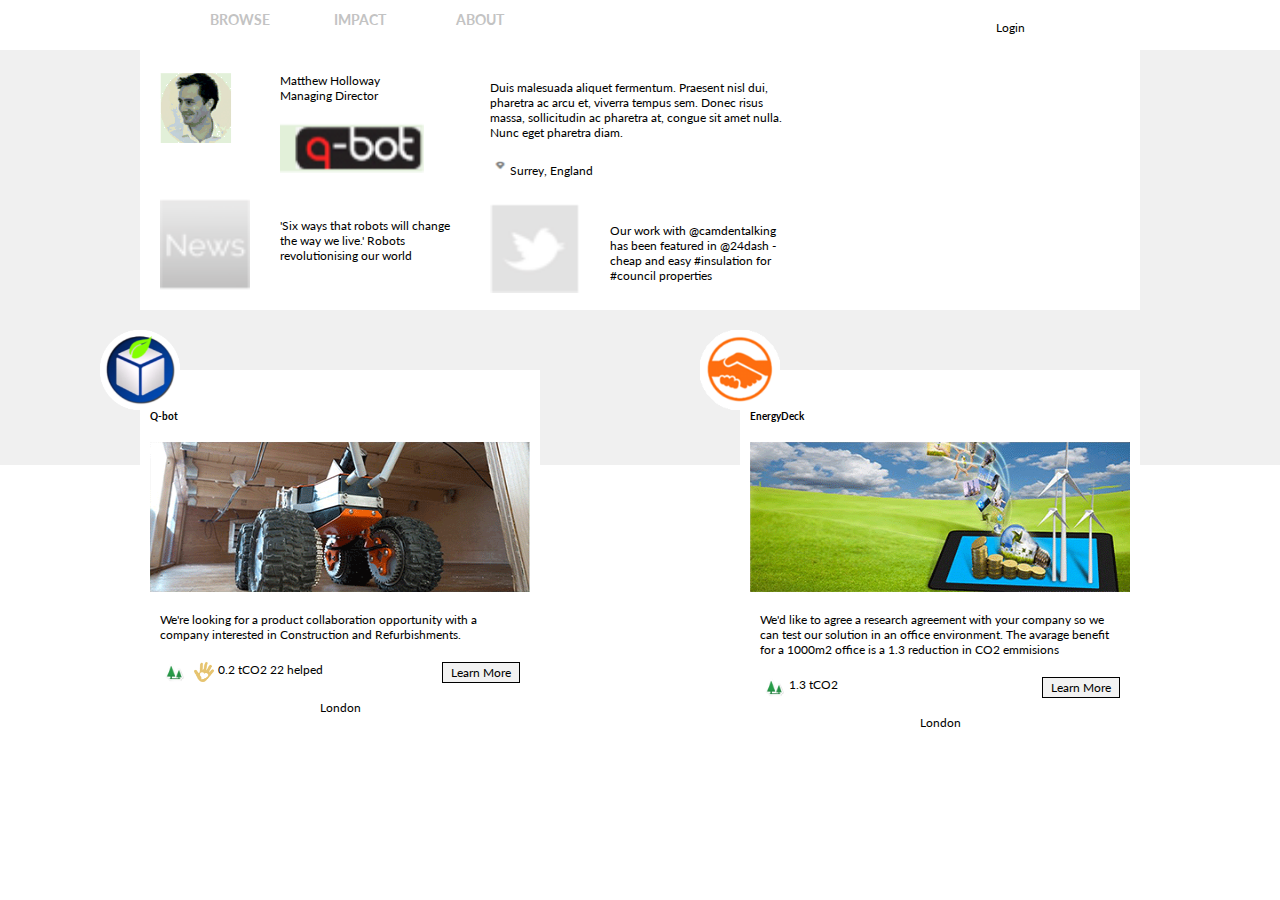
==== commit 8dcbe599: "profile page updated" ====
--- a/profile.html
+++ b/profile.html
@@ -32,6 +32,7 @@
 
 <!-- SIGN IN FORM -->
 <div id="login_form" class="signInForm" style="display:none;">
+<div id="close">X</div>
 <h1>Welcome !</h1>
 <h3>Please sign in to your account</h3>
 
@@ -54,9 +55,9 @@
 
 
 
-<div class="main_body">
-    <div class="container relative">
-    
+<div class="main_body main_body-bck">
+    <div class="container relative grey-background">
+    <div class="grey-background">
   <div class="col-1">
       <div class="row-1-col">
       	<div class="profile-pic"><img src="images/profiles/profile.png"  /></div>
@@ -64,19 +65,24 @@
         Matthew Holloway <br />
         Managing Director
         </div>
-        <div class="company-logo"><img src="images/image.png"  /></div>
+        <div class="company-logo"><img src="images/profiles/company-logo.png"  /></div>
         <div class="clear"></div>
-      </div>
-      
-      <div class="row-2-col"><img src="images/image.png"  /><span>'Six ways that robots will change the way we live.' Robots revolutionising our world</span></div>
-  </div>
-  <div class="col-2">
-       <div class="row-1-col"><span>Duis malesuada aliquet fermentum. Praesent nisl dui, pharetra ac arcu et, viverra tempus sem. Donec risus massa, sollicitudin ac pharetra at, congue sit amet nulla. Nunc eget pharetra diam.</span><span><img src="images/image.png" />Surrey, England</span></div>
-       <div class="row-2-col"><img src="images/image.png"  /> <span>Our work with @camdentalking has been featured in @24dash - cheap and easy #insulation for #council properties</span></div>
-   </div>
-   <div class="col-3"><iframe width="410" height="315" src="https://www.youtube.com/embed/BcGdsdqiJXcDo8" frameborder="0" allowfullscreen></iframe></div>
-	</div>
+      </div>     
+      <div class="row-2-col"><img src="images/profiles/news.png"  /><span>'Six ways that robots will change the way we live.' Robots revolutionising our world</span></div>
+  </div><!--end coll 1--> 
+  
+   
+<div class="col-2">
+    <div class="row-1-col"><span>Duis malesuada aliquet fermentum. Praesent nisl dui, pharetra ac arcu et, viverra tempus sem. Donec risus massa, sollicitudin ac pharetra at, congue sit amet nulla. Nunc eget pharetra diam.</span><span><img src="images/profiles/location-icon.png" />Surrey, England</span></div>
+       <div class="row-2-col"><img src="images/profiles/twitter.png"  /> <span>Our work with @camdentalking has been featured in @24dash - cheap and easy #insulation for #council properties</span></div>
+</div><!--end coll 2--> 
+   
+<div class="col-3"><iframe width="314" height="211" src="https://www.youtube.com/embed/BcGdsdqiJXcDo8" frameborder="0" allowfullscreen></iframe></div>
+</div><!--end coll 3--> 
+
+    <div class="clear"></div>
 </div>
+
 
 <div class="main-projects">
     <div class="container relative">
--- a/style/style.css
+++ b/style/style.css
@@ -161,13 +161,13 @@
 .index-project-one h6 { display:block; float:left; margin:15px 0 10px 10px; }
 .index-project-one img.project-icon { display:inline-block; float:right; width:45px; height:45px; margin-right:10px;}
 .index-project-one h5 { display:block; width:95%; margin:20px auto; padding-top:5px; }
-.index-project-one span { display:block; width:90%; margin:20px auto;  }
+.index-project-one span { display:block; width:90%; margin:20px auto; font-size:13px; }
 .icon { float:left; display:inline-block; width:20px; height:20px; margin-right:4px; margin-left:5px; }
-.index-project-one .location { background-color:c4c4c4; text-align:center; width:100%; margin-top:15px; padding:3px 0;}
+.index-project-one .location { background-color:c4c4c4; text-align:center; width:100%; margin-top:15px; padding:3px 0; color:#fff;}
 .index-project-one .learn-more-button { border:1px solid #000; background:#f2f2f2; float:right; color:#000; font-size:12px; padding:2px 8px; margin-right:10px;}
 .index-project-one .learn-more-button:hover { background:#ccc; }
-span.green { float:left; display:inline-block; color:green; width:100px; margin:0;}
-span.yellow { float:left; display:inline-block; color:#ccd300;width:100px; margin:0; }
+span.data-info { float:left; display:inline-block; width:100px; margin:0;}
+
 
 /* MAIN HOME ENDS */
 
@@ -220,27 +220,28 @@
 
 
 /* PROFILE PAGE  */
-.col-1 { display:inline-block; width:30%; float:left; padding:3px; margin-top:20px; height:310px; }
+.col-1 { display:inline-block; width:30%; float:left; padding:3px; margin-top:20px; height:220px; font-size:12px; padding-left:20px; padding-right:20px; }
 .col-1 .profile-pic { width:40%; height:100%; display:inline-block; float:left; }
 .col-1 .profile-pic { max-width:100px; width:100%; }
 .col-1 .company { width:60%; display:inline-block; float:right; }
 .col-1 .company-pic { width:60%; display:inline-block; text-align:right; float:right; }
 .col-1 .company-logo { width:60%; display:inline-block; float:right; padding-top:20px;}
-.col-1 .company-logo img { height:50px; width:100%; float:left; }
-.col-1 .row-2-col { margin-top:65px; }
+.col-1 .company-logo img { height:50px; width:80%; float:left; }
+.col-1 .row-2-col { margin-top:10px; }
 .col-1 .row-2-col img { width:30%; display:inline-block; margin-top:15px; float:left; }
-.col-1 .row-2-col span { width:60%; display:inline-block; margin-top:15px; float:right;}
-.col-2 {  display:inline-block; width:30%; float:left; padding:10px;  margin-top:20px; height:310px; }
+.col-1 .row-2-col span { width:60%; display:inline-block; margin-top:35px; float:right;}
+.col-2 {  display:inline-block; width:30%; float:left; padding:10px;  margin-top:20px; height:220px; font-size:12px; }
 .col-2 .row-1-col span { width:100%; display:block; }
 .col-2 .row-1-col span:last-of-type { margin-top:15px; }
 .col-2 .row-1-col span img {  width:20px; height:20px; }
-.col-2 .row-2-col { margin-top:30px; }
+.col-2 .row-2-col { margin-top:10px; }
 .col-2 .row-2-col img { width:30%; display:inline-block; margin-top:15px; float:left; }
-.col-2 .row-2-col span { width:60%; display:inline-block; margin-top:15px; float:right;}
+.col-2 .row-2-col span { width:60%; display:inline-block; margin-top:35px; float:right;}
 .col-3 {  display:inline-block; width:30%; float:left;  margin-top:0; }
-
-
-.profile-project-one { max-width:400px; width:100%; display:block; position:relative; background-color:#fff; padding-top:15px;  margin:100px 0; }
+.col-3 iframe{ display:block; margin:auto; }
+
+
+.profile-project-one { max-width:400px; width:100%; display:block; position:relative; background-color:#fff; padding-top:15px;  margin:60px 0; font-size:12px; }
 .profile-project-one .absolute-project-logo { position:absolute; top:-40px; left:-40px; width:80px; height:80px }
 .profile-project-one .absolute-project-image { width:95%; height:150px; display:block; margin:auto; }
 .profile-project-one h5 { display:block; width:95%; margin:20px auto; padding-top:5px; }
@@ -251,6 +252,10 @@
 .profile-project-one span .learn-more-button:hover { background:#ccc; }
 .left { float:left; }
 .right { float:right; }
+.main_body-bck { background-color:#f0f0f0;  }
+.main-projects {background-color:#f0f0f0;  }
+.grey-background { background-color:#fff;  }
+
 /* PROFILE PAGE  ENDS */
 
 /* CREATE A NEW PROJECT PROFILE PAGE */
@@ -277,6 +282,8 @@
 .signInForm .login h3 { text-align:center; width:100%; display:block; }
 .signInForm .login span { text-align:center; width:100%; display:block; margin:10px auto; }
 .signInForm .login span:first-of-type { width:88%; font-size:10px; text-align:left; }
+a#close { width:100%; text-align:center; display:block; margin:auto;  }
+#close { position:absolute; right:5px; top:5px; background:#CCC; border-radius:100%; padding:5px 10px; color:#fff; cursor:pointer; }
 /* SIGN IN FORM ENDS */
 
 /* HEAR FROM YOU FORM */
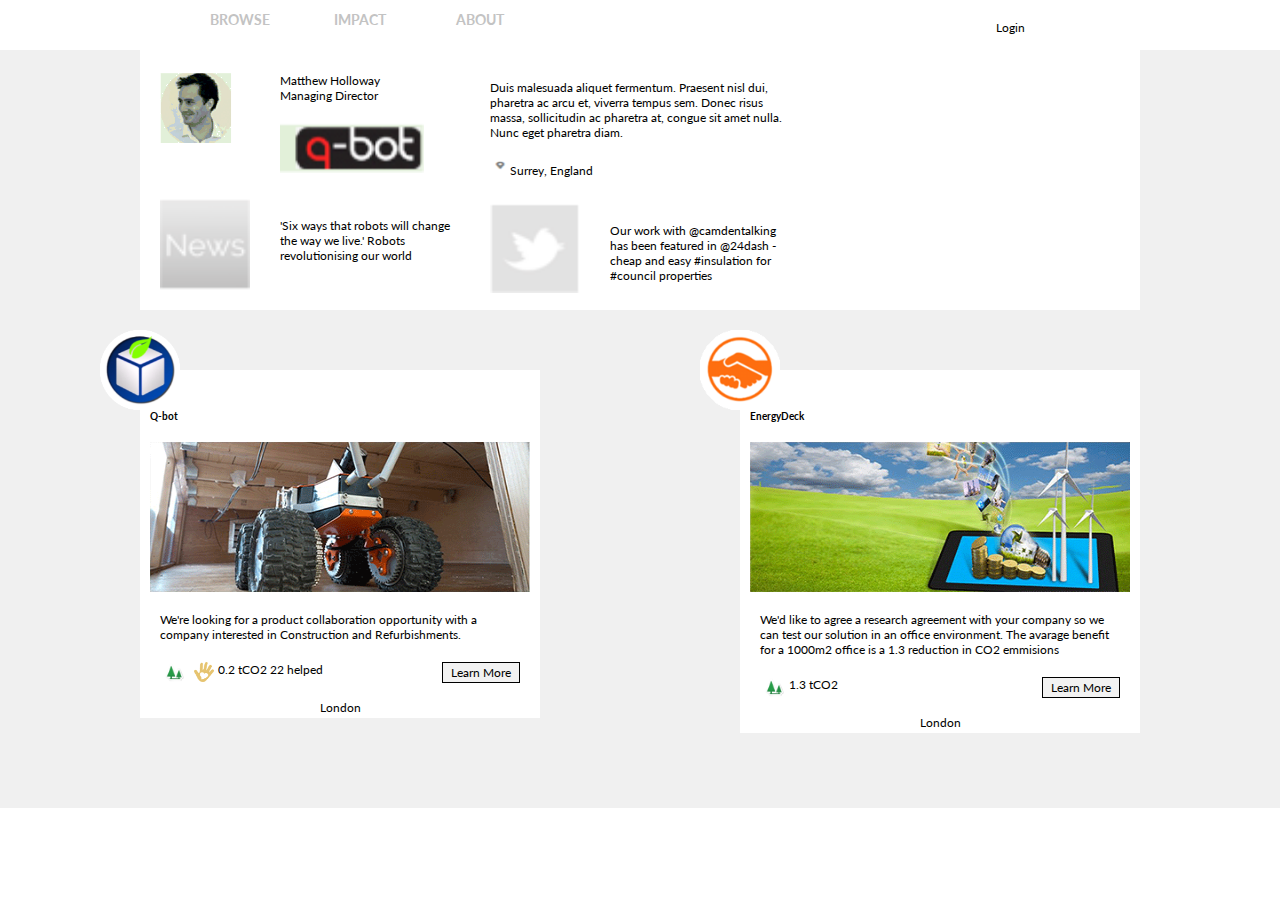
==== commit 61e37ad7: "update" ====
--- a/profile.html
+++ b/profile.html
@@ -18,7 +18,7 @@
 
             </ul>
         </div>
-    	
+
     </div>
         <div class="nav">
             <ul>
@@ -111,7 +111,7 @@
     </div>
   </div> 
 </div> 
-    
+    <div class="clear"></div>
 </div><!-- container end -->
 </div><!-- main_body end -->
 
